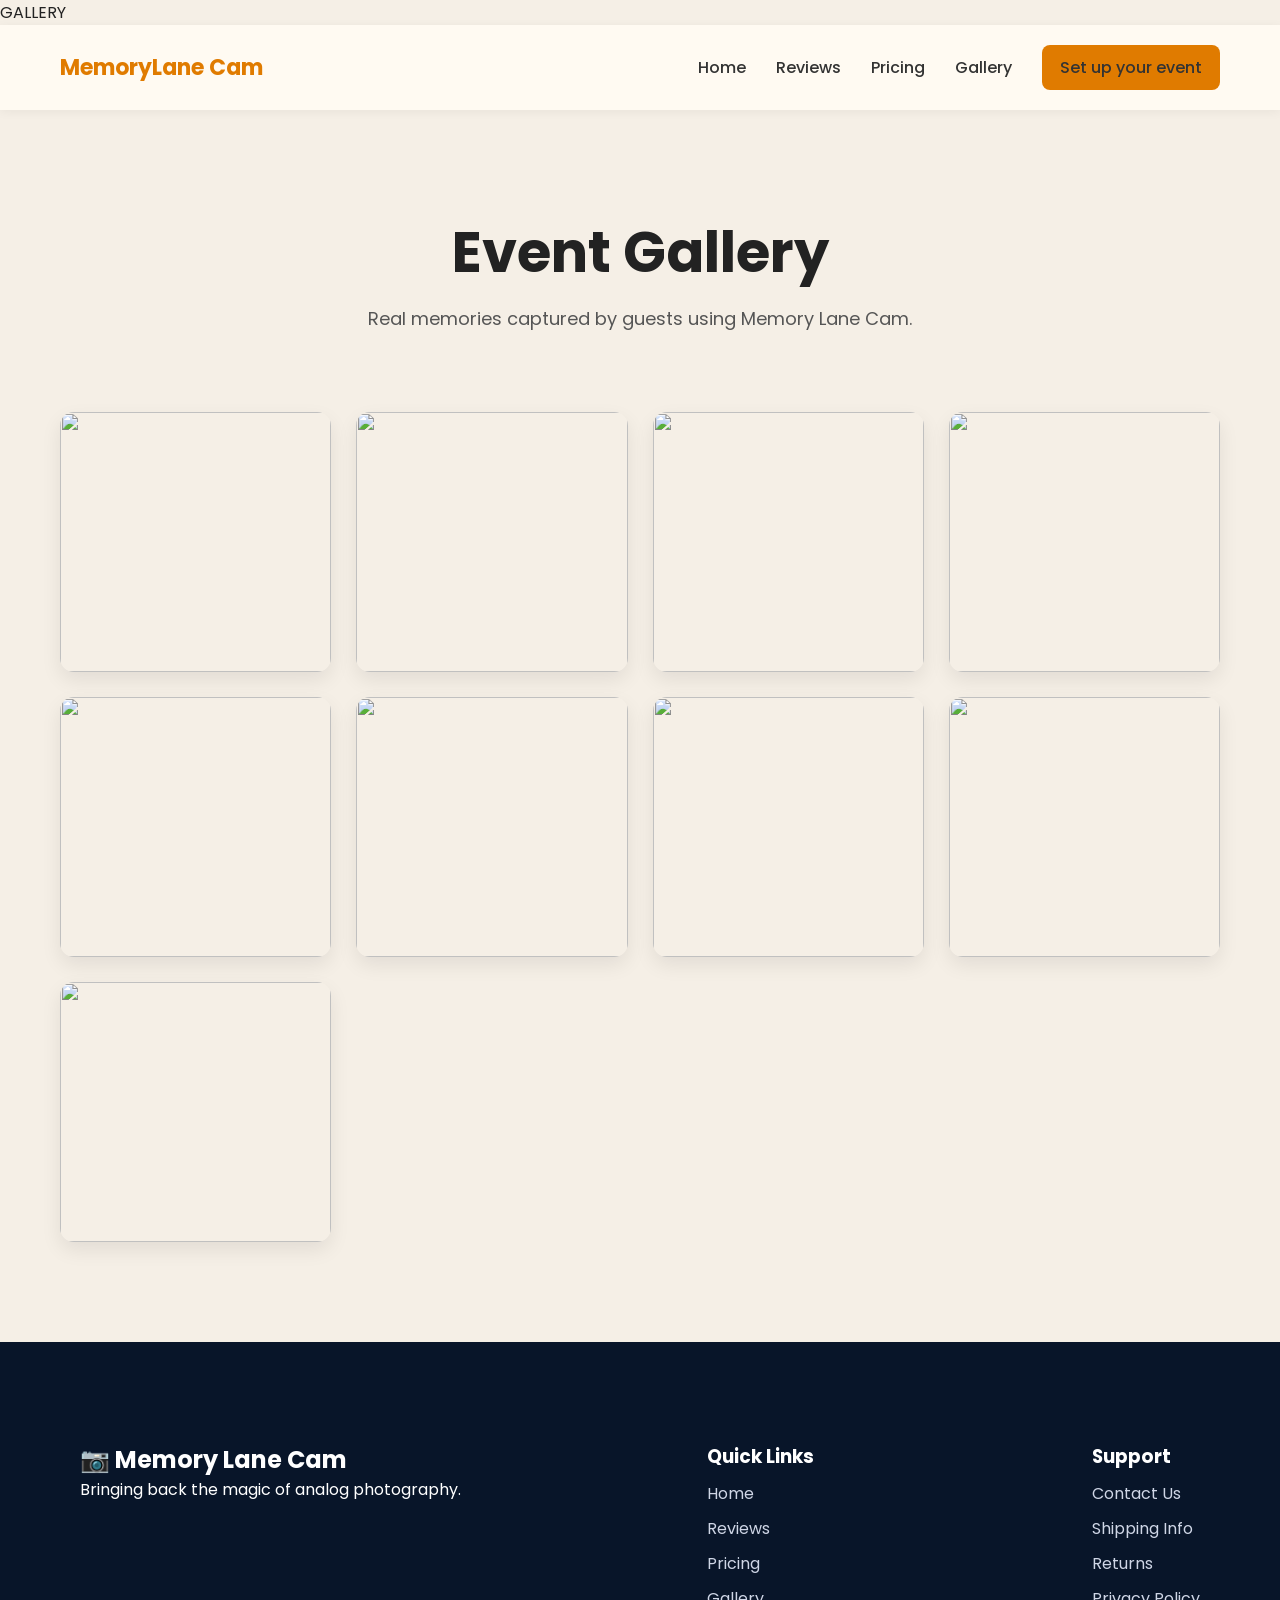
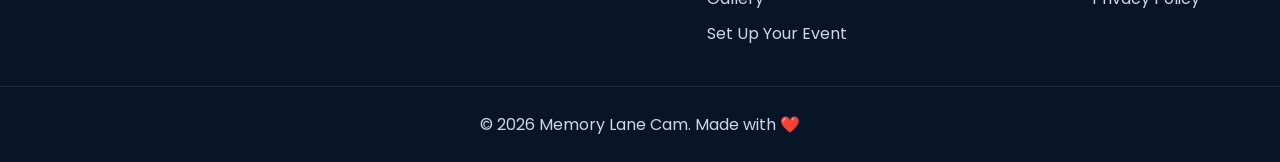
==== gallery.html @ d15f4efe "Add files via upload" ====
GALLERY   <!DOCTYPE html>
<html lang="en">

<head>

<meta charset="UTF-8">
<meta name="viewport" content="width=device-width, initial-scale=1.0">

<title>Gallery - Memory Lane Cam</title>

<link rel="stylesheet" href="style.css">

<link href="https://fonts.googleapis.com/css2?family=Poppins:wght@300;400;600;700&display=swap" rel="stylesheet">

</head>

<body>

<!-- NAVBAR -->

<nav>

<div class="logo">MemoryLane Cam</div>

<div class="nav-links">

<a href="index.html">Home</a>
<a href="reviews.html">Reviews</a>
<a href="pricing.html">Pricing</a>
<a href="gallery.html">Gallery</a>


<a class="button" href="event.html">Set up your event</a>

</div>

</nav>

<section class="gallery-header">

<h1>Event Gallery</h1>

<p>
Real memories captured by guests using Memory Lane Cam.
</p>

</section>


<!-- GALLERY GRID -->

<section class="gallery">

<div class="gallery-grid">

<img src="https://plus.unsplash.com/premium_photo-1687203705908-96f3a5653b86?q=80&w=869&auto=format&fit=crop&ixlib=rb-4.1.0&ixid=M3wxMjA3fDB8MHxwaG90by1wYWdlfHx8fGVufDB8fHx8fA%3D%3D">
<img src="https://images.unsplash.com/photo-1519741497674-611481863552" alt="">
<img src="https://images.unsplash.com/photo-1531058020387-3be344556be6" alt="">
<img src="https://plus.unsplash.com/premium_photo-1706276542008-f65339db6bf5?q=80&w=870&auto=format&fit=crop&ixlib=rb-4.1.0&ixid=M3wxMjA3fDB8MHxwaG90by1wYWdlfHx8fGVufDB8fHx8fA%3D%3D" alt="">
<img src="https://images.unsplash.com/photo-1500530855697-b586d89ba3ee" alt="">
<img src="https://images.unsplash.com/photo-1511988617509-a57c8a288659" alt="">
<img src="https://plus.unsplash.com/premium_photo-1670524465634-93cf255ffa8b?q=80&w=854&auto=format&fit=crop&ixlib=rb-4.1.0&ixid=M3wxMjA3fDB8MHxwaG90by1wYWdlfHx8fGVufDB8fHx8fA%3D%3D" alt="">
<img src="https://images.unsplash.com/photo-1522673607200-164d1b6ce486" alt="">
<img src="https://images.unsplash.com/photo-1492684223066-81342ee5ff30" alt="">

</div>

</section>


<!-- FOOTER -->

<footer>

<div class="footer-container">

<div>
<h2>📷 Memory Lane Cam</h2>
<p>Bringing back the magic of analog photography.</p>
</div>

<div class="footer-links">
<h3>Quick Links</h3>
<a href="index.html">Home</a>
<a href="reviews.html">Reviews</a>
<a href="pricing.html">Pricing</a>
<a href="gallery.html">Gallery</a>
<a href="event.html">Set Up Your Event</a>

</div>

<div class="footer-links">
<h3>Support</h3>
<a>Contact Us</a>
<a>Shipping Info</a>
<a>Returns</a>
<a>Privacy Policy</a>
</div>

</div>

<div class="copyright">
©️ 2026 Memory Lane Cam. Made with ❤️
</div>

</footer>

</body>
</html>
---- style.css ----
*{
margin:0;
padding:0;
box-sizing:border-box;
font-family:Poppins,sans-serif;
}

body{
background:#f5efe6;
color:#222;
}

nav{
display:flex;
justify-content:space-between;
align-items:center;
padding:20px 60px;
background:#fffaf2;
box-shadow:0 2px 10px rgba(0,0,0,0.05);
position:sticky;
top:0;
z-index:10;
}

.logo{
font-size:22px;
font-weight:700;
color:#e07b00;
}

.nav-links{
display:flex;
gap:30px;
align-items:center;
}

.nav-links a{
text-decoration:none;
color:#333;
font-weight:500;
cursor:pointer;
}

.dropdown{
position:relative;
}

.dropdown-content{
display:none;
position:absolute;
top:35px;
background:white;
width:200px;
border-radius:10px;
box-shadow:0 5px 15px rgba(0,0,0,0.1);
}

.dropdown-content a{
display:block;
padding:12px;
color:#333;
}

.dropdown-content a:hover{
background:#fff1e2;
}

.dropdown:hover .dropdown-content{
display:block;
}

.button{
background:#e07b00;
color:white;
padding:10px 18px;
border-radius:8px;
text-decoration:none;
}

.hero{
text-align:center;
padding:120px 20px;
}

.hero h1{
font-size:64px;
line-height:1.2;
margin-bottom:25px;
}

.highlight{
background:linear-gradient(90deg,#ff7a00,#ffb347);
-webkit-background-clip:text;
color:transparent;
border-right:3px solid #ff7a00;
padding-right:5px;
animation:blink 1s infinite;
}

@keyframes blink {
0% {border-color:transparent;}
50% {border-color:#ff7a00;}
100% {border-color:transparent;}
}

.hero p{
max-width:700px;
margin:auto;
font-size:20px;
color:#555;
margin-bottom:35px;
}

.features{
display:flex;
flex-direction:column;
align-items:center;
gap:12px;
margin-bottom:30px;
}

.feature{
background:#fff4e6;
padding:12px 22px;
border-radius:30px;
font-size:15px;
}

.rating{
margin-bottom:25px;
color:#f5a623;
font-size:20px;
}

.rating-text{
font-size:15px;
color:#666;
margin-top:5px;
}

.cta{
display:inline-block;
margin-top:20px;
background:#e07b00;
color:white;
padding:16px 36px;
border-radius:10px;
text-decoration:none;
font-weight:600;
}

.reviews-page{
padding:80px 60px;
}

.review-title{
font-size:56px;
margin-bottom:10px;
}

.review-sub{
color:#555;
margin-bottom:40px;
}

.review-grid{
display:grid;
grid-template-columns:repeat(auto-fit,minmax(280px,1fr));
gap:25px;
}

.review-card{
background:white;
padding:20px;
border-radius:12px;
box-shadow:0 5px 15px rgba(0,0,0,0.05);
}

.review-name{
font-weight:600;
margin-bottom:5px;
}

.stars{
color:#f5a623;
margin-bottom:8px;
}

.review-text{
color:#555;
font-size:14px;
}

.pricing-page{
padding:100px 60px;
text-align:center;
}

.pricing-title{
font-size:56px;
margin-bottom:60px;
}

.pricing-container{
display:flex;
justify-content:center;
gap:40px;
flex-wrap:wrap;
}

.price-card{
background:white;
padding:40px;
border-radius:20px;
width:320px;
box-shadow:0 10px 30px rgba(0,0,0,0.08);
transition:0.35s;
}

.price-card:hover{
transform:translateY(-18px) scale(1.03);
box-shadow:0 20px 45px rgba(0,0,0,0.15);
}

.price-card h2{
font-size:28px;
margin-bottom:10px;
}

.price{
font-size:48px;
color:#e07b00;
margin:20px 0;
}

.price-features{
text-align:left;
margin-top:20px;
}

.price-features li{
list-style:none;
margin-bottom:12px;
}

.price-btn{
margin-top:25px;
display:inline-block;
background:#e07b00;
color:white;
padding:14px 30px;
border-radius:30px;
text-decoration:none;
font-weight:600;
}

.stats{
display:flex;
justify-content:space-around;
padding:80px 40px;
background:white;
text-align:center;
}

.stat h2{
font-size:56px;
color:#e07b00;
}

.stat p{
color:#555;
}

footer{
background:#081529;
color:white;
padding-top:60px;
}

.footer-container{
display:flex;
justify-content:space-between;
padding:40px 80px;
flex-wrap:wrap;
}

.footer-links{
display:flex;
flex-direction:column;
gap:10px;
}

.footer-links a{
text-decoration:none;
color:#cfd6e6;
}

.footer-links a:hover{
color:#e07b00;
}

.copyright{
text-align:center;
padding:25px;
border-top:1px solid rgba(255,255,255,0.1);
color:#cfd6e6;
}

.event-section{
text-align:center;
padding:100px 20px;
}

.guest-options{
display:flex;
justify-content:center;
gap:15px;
flex-wrap:wrap;
margin:30px 0 50px 0;
}

.guest-options button{
background:#fff4e6;
border:2px solid #e07b00;
color:#e07b00;
padding:10px 16px;
border-radius:8px;
font-weight:600;
cursor:pointer;
transition:0.3s;
}

.guest-options button:hover{
background:#e07b00;
color:white;
}

.event-card{
background:white;
max-width:520px;
margin:auto;
padding:40px;
border-radius:18px;
border:2px solid #e07b00;
box-shadow:0 10px 30px rgba(0,0,0,0.08);
}

.event-card h1{
font-size:42px;
margin-bottom:10px;
}

.event-price{
font-size:36px;
color:#e07b00;
margin-bottom:20px;
font-weight:600;
}

.event-btn{
display:inline-block;
margin:20px 0;
background:#e07b00;
color:white;
padding:14px 30px;
border-radius:10px;
text-decoration:none;
font-weight:600;
}

.event-card ul{
text-align:left;
margin-top:20px;
}

.event-card li{
margin-bottom:10px;
}

/* GALLERY PAGE */

.gallery-header{
text-align:center;
padding:100px 20px 40px 20px;
}

.gallery-header h1{
font-size:56px;
margin-bottom:10px;
}

.gallery-header p{
color:#555;
font-size:18px;
}

.gallery{
padding:40px 60px 100px 60px;
}

.gallery-grid{
display:grid;
grid-template-columns:repeat(auto-fit,minmax(250px,1fr));
gap:25px;
}

.gallery-grid img{
width:100%;
height:260px;
object-fit:cover;
border-radius:14px;
cursor:pointer;
transition:0.4s;
box-shadow:0 8px 20px rgba(0,0,0,0.08);
}

.gallery-grid img:hover{
transform:scale(1.06);
box-shadow:0 12px 30px rgba(0,0,0,0.15);
}

/* WRITE REVIEW PAGE */

.review-section{
padding:100px 20px;
text-align:center;
}

.review-section h1{
font-size:48px;
margin-bottom:40px;
}

.review-form{
max-width:500px;
margin:auto;
display:flex;
flex-direction:column;
gap:15px;
}

.review-form input,
.review-form textarea,
.review-form select{
padding:12px;
border-radius:8px;
border:1px solid #ccc;
font-size:16px;
}

.review-form textarea{
height:120px;
resize:none;
}

.review-form button{
background:#e07b00;
color:white;
padding:12px;
border:none;
border-radius:8px;
font-size:16px;
cursor:pointer;
transition:0.3s;
}

.review-form button:hover{
background:#c96d00;
}


/* USER REVIEWS DISPLAY */

.user-reviews{
padding:60px 20px;
text-align:center;
}

#reviewContainer{
display:grid;
grid-template-columns:repeat(auto-fit,minmax(250px,1fr));
gap:20px;
max-width:900px;
margin:auto;
}

.review-card{
background:white;
padding:20px;
border-radius:10px;
box-shadow:0 5px 15px rgba(0,0,0,0.05);
}

.review-message{
margin-top:15px;
color:#e07b00;
font-weight:600;
font-size:16px;
}

/* WHY CHOOSE US */

.why-us{
padding:100px 60px;
text-align:center;
background:#fffaf2;
}

.why-title{
font-size:48px;
margin-bottom:50px;
}

.why-container{
display:grid;
grid-template-columns:repeat(auto-fit,minmax(250px,1fr));
gap:30px;
}

.why-card{
background:white;
padding:30px;
border-radius:14px;
box-shadow:0 8px 20px rgba(0,0,0,0.05);
transition:0.3s;
}

.why-card:hover{
transform:translateY(-10px);
box-shadow:0 12px 30px rgba(0,0,0,0.12);
}

.why-card h3{
margin-bottom:10px;
color:#e07b00;
}

.why-card p{
color:#555;
font-size:15px;
}

/* HOW IT WORKS */

.how-it-works{
padding:100px 60px;
text-align:center;
background:#fffaf2;
}

.how-title{
font-size:48px;
margin-bottom:50px;
}

.steps-container{
display:grid;
grid-template-columns:repeat(auto-fit,minmax(250px,1fr));
gap:30px;
}

.step-card{
background:white;
padding:30px;
border-radius:14px;
box-shadow:0 8px 20px rgba(0,0,0,0.05);
transition:0.3s;
}

.step-card:hover{
transform:translateY(-10px);
box-shadow:0 12px 30px rgba(0,0,0,0.12);
}

.step-card h3{
color:#e07b00;
margin-bottom:10px;
}

.step-card p{
color:#555;
font-size:15px;
}
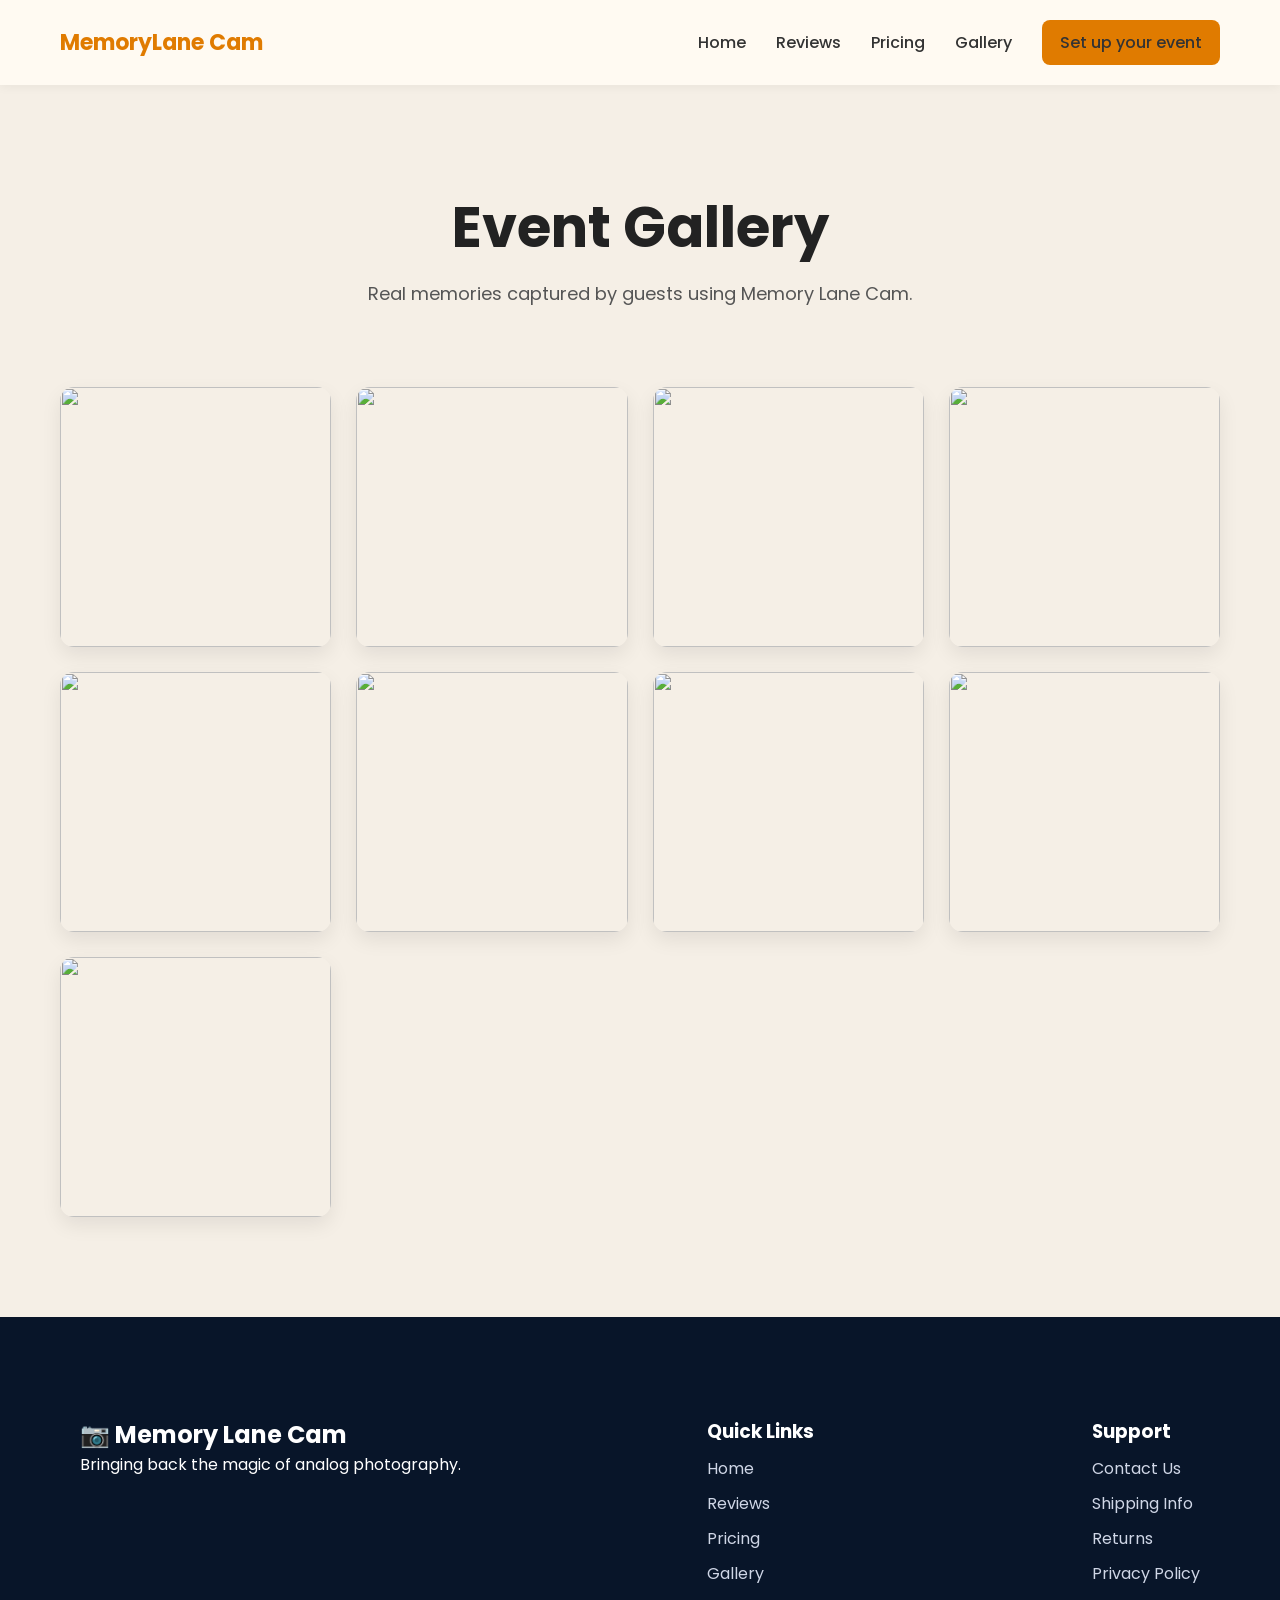
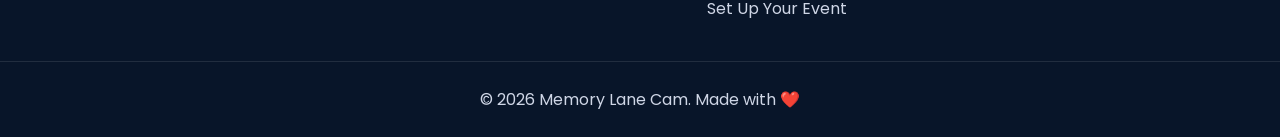
==== commit dd56f3c9: "Update gallery.html" ====
--- a/gallery.html
+++ b/gallery.html
@@ -1,4 +1,4 @@
-GALLERY   <!DOCTYPE html>
+<!DOCTYPE html>
 <html lang="en">
 
 <head>
@@ -106,4 +106,4 @@
 </footer>
 
 </body>
-</html>+</html>
